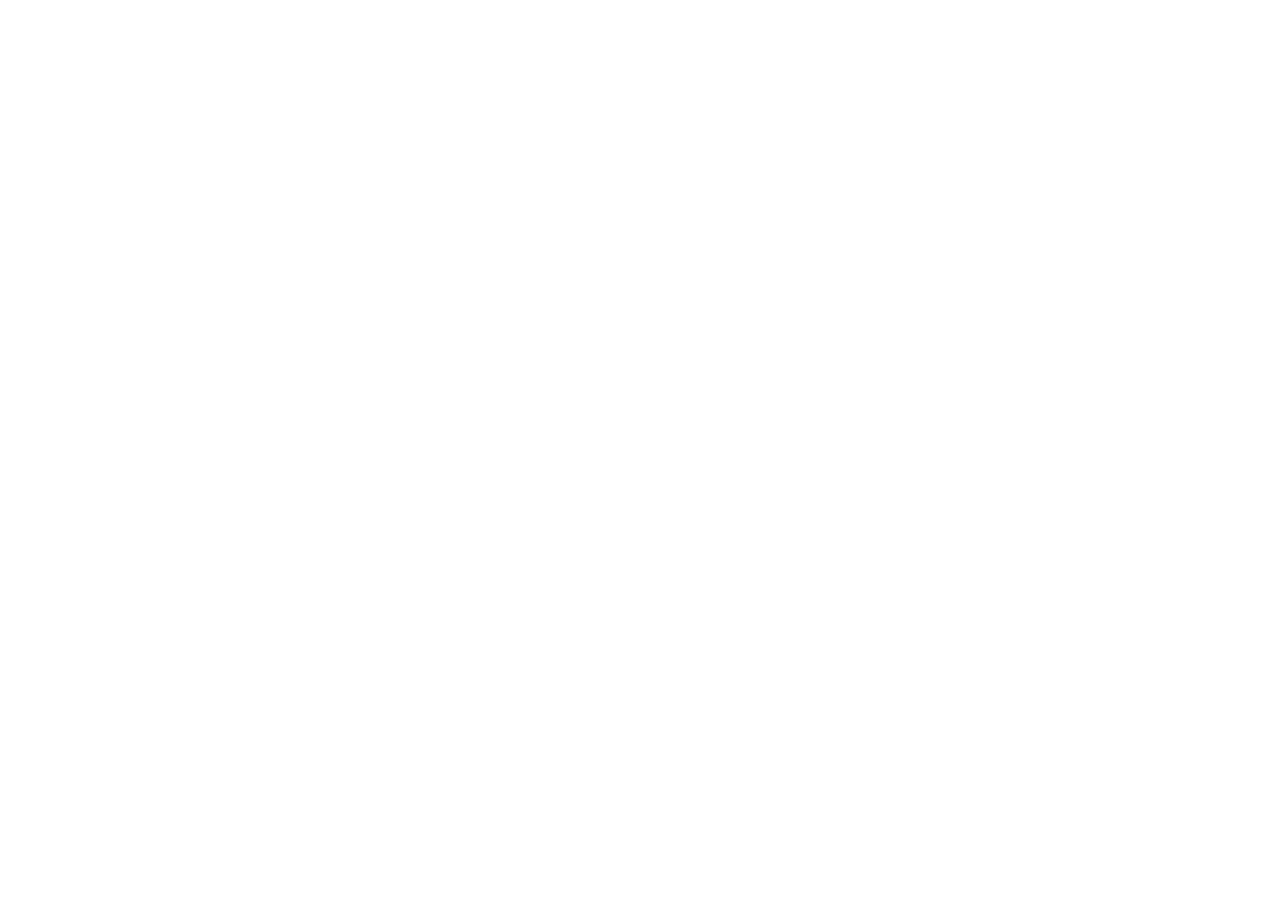
==== index.html @ 9867209e "Create index.html" ====
<!DOCTYPE html>
<html lang="en">
<head>
    <meta charset="UTF-8">
    <meta http-equiv="X-UA-Compatible" content="IE=edge">
    <meta name="viewport" content="width=device-width, initial-scale=1.0">
    <link rel="shortcut icon" href="favicon.ico" type="image/x-icon">
    <title>Projecto Redes Socias</title>
</head>
<body>
    
</body>
</html>
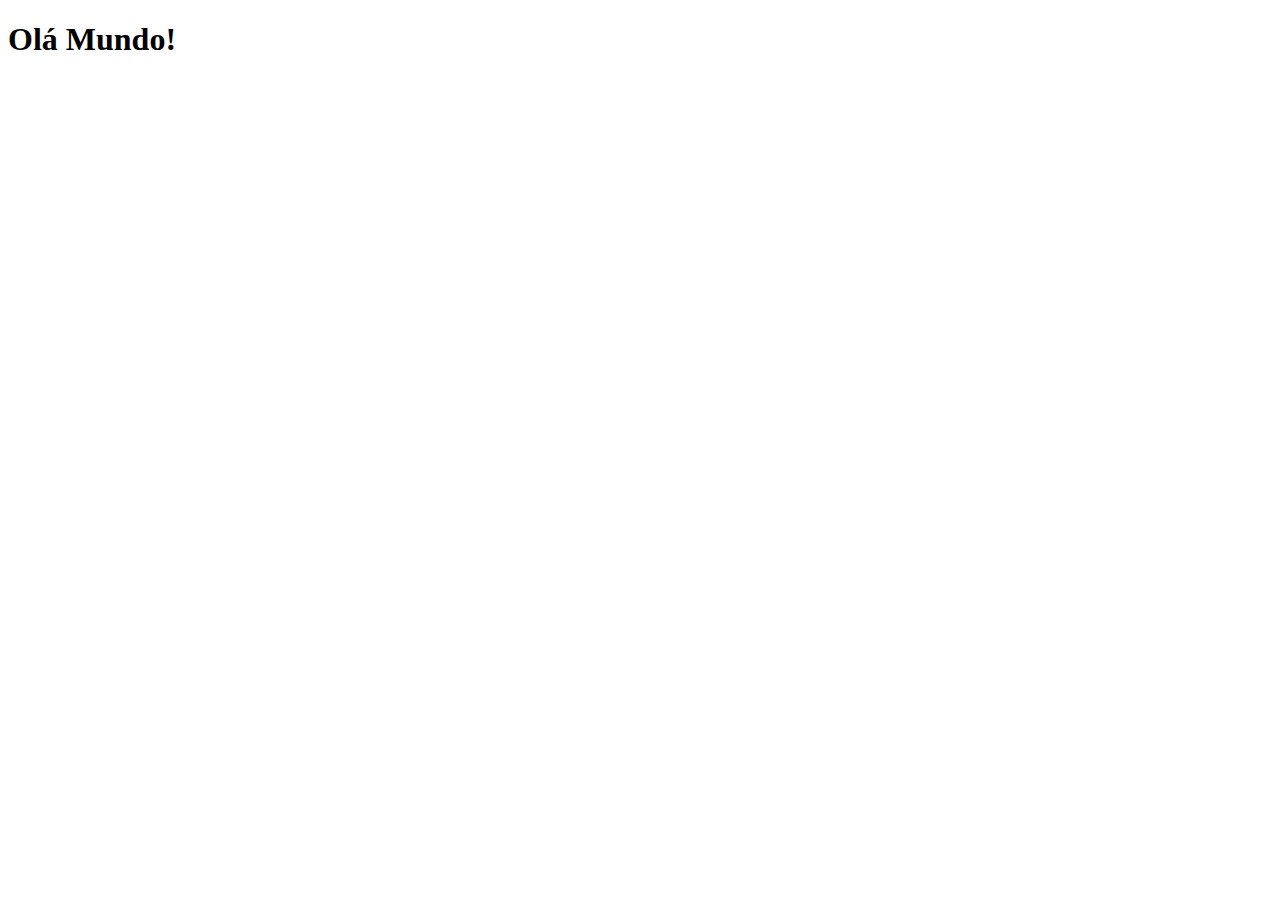
==== commit 51d57355: "Update index.html" ====
--- a/index.html
+++ b/index.html
@@ -8,6 +8,6 @@
     <title>Projecto Redes Socias</title>
 </head>
 <body>
-    
+    <h1>Olá Mundo!</h1>
 </body>
 </html>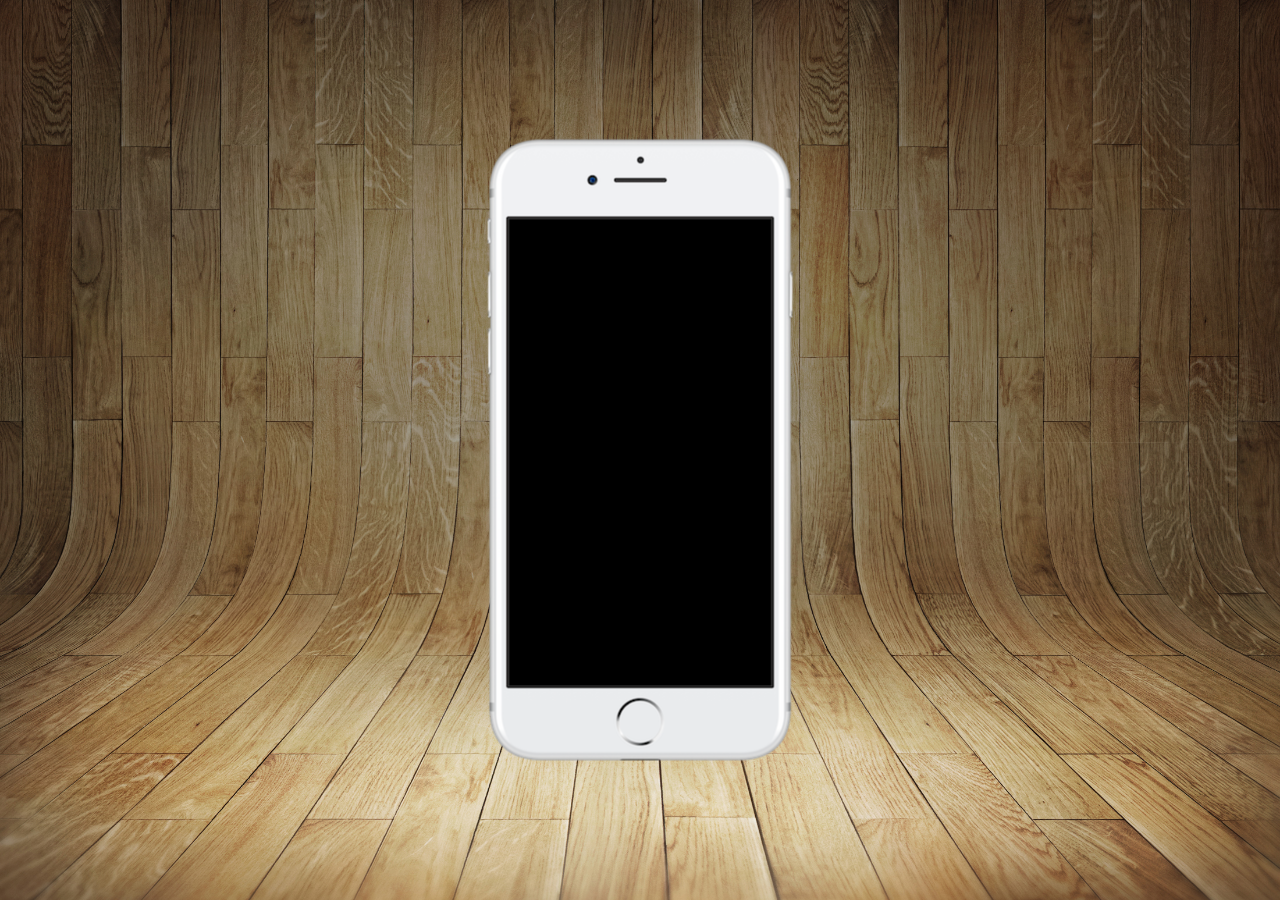
==== commit 5b5b3096: "Adicionei o celular" ====
--- a/index.html
+++ b/index.html
@@ -5,9 +5,19 @@
     <meta http-equiv="X-UA-Compatible" content="IE=edge">
     <meta name="viewport" content="width=device-width, initial-scale=1.0">
     <link rel="shortcut icon" href="favicon.ico" type="image/x-icon">
+    <link rel="stylesheet" href="css/style.css">
     <title>Projecto Redes Socias</title>
 </head>
 <body>
-    <h1>Olá Mundo!</h1>
+    
+    <main>
+        <section id="telefone">
+
+        </section>
+
+        <section id="redes-socias">
+
+        </section>
+    </main>
 </body>
 </html>--- a/css/style.css
+++ b/css/style.css
@@ -0,0 +1,35 @@
+@charset "UTF-8";
+
+/* Comfiguraçãoes padrão do Projecto! */
+*{
+    margin: 0;
+    padding: 0;
+    font-family: Arial, Helvetica, sans-serif;
+}
+
+html, body{
+    width: 100vw;
+    height: 100vh;
+    background-color: gray;
+}
+body{
+    background: url(../imagens/fundo-madeira.jpg) no-repeat top center;
+    background-size: cover;
+    background-attachment: fixed;
+}
+
+main{
+    height: 100vh;
+    position: relative;
+}
+
+section#telefone{
+    width: 311px;
+    height: 627px;
+    position: absolute;
+    top: 50%;
+    left: 50%;
+    transform: translate(-50%, -50%);
+    background: url(../imagens/frame-iphone.png) no-repeat
+
+}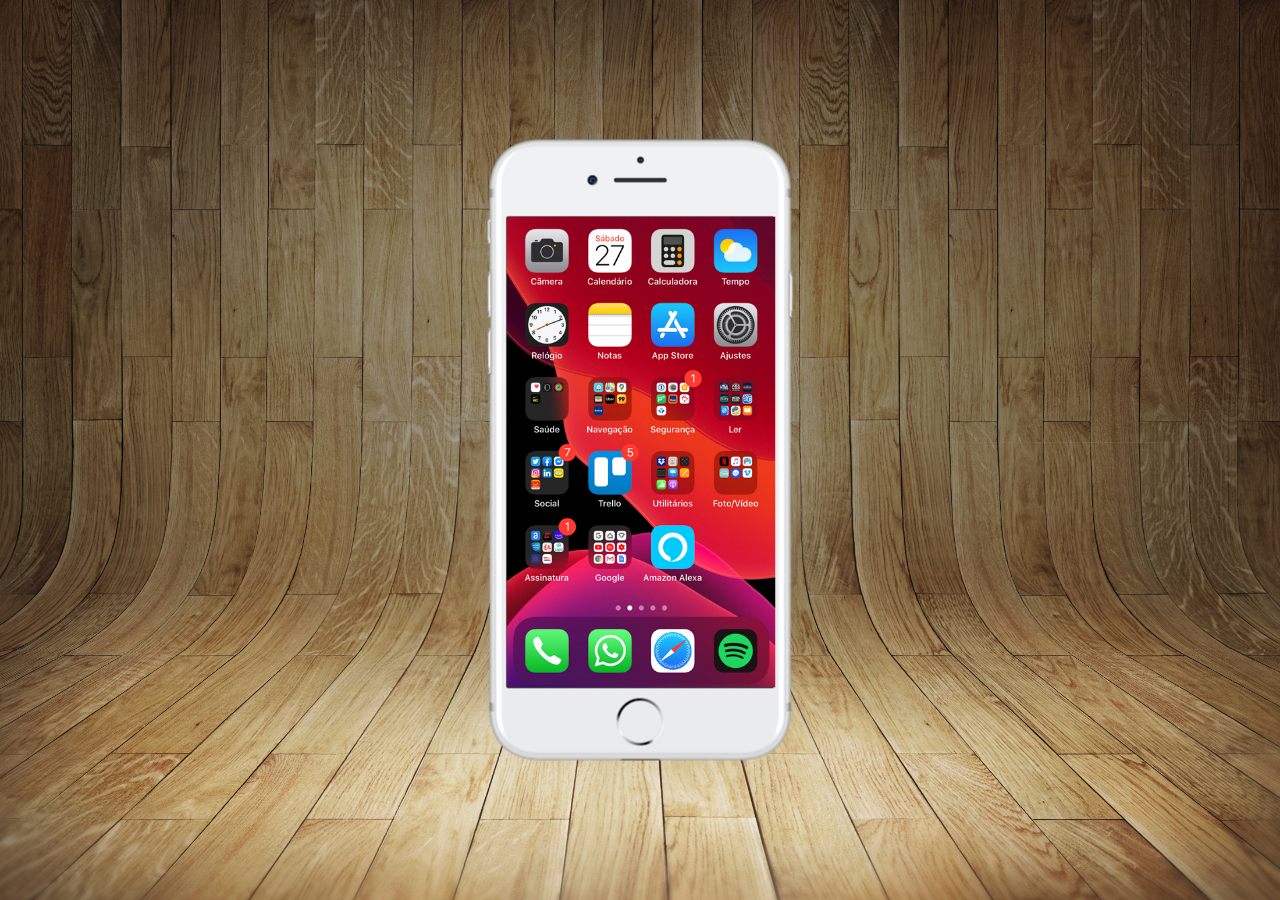
==== commit 0781ba54: "Crei a tela home" ====
--- a/index.html
+++ b/index.html
@@ -12,7 +12,10 @@
     
     <main>
         <section id="telefone">
+            <iframe src="home.html"  name="tela"  id="tela"  frameborder="0">
+                
 
+            </iframe>
         </section>
 
         <section id="redes-socias">
--- a/css/style.css
+++ b/css/style.css
@@ -32,4 +32,12 @@
     transform: translate(-50%, -50%);
     background: url(../imagens/frame-iphone.png) no-repeat
 
+}
+
+iframe#tela{
+    position: relative;
+    top:80px;
+    left: 22px;
+    width: 269px;
+    height: 471px;
 }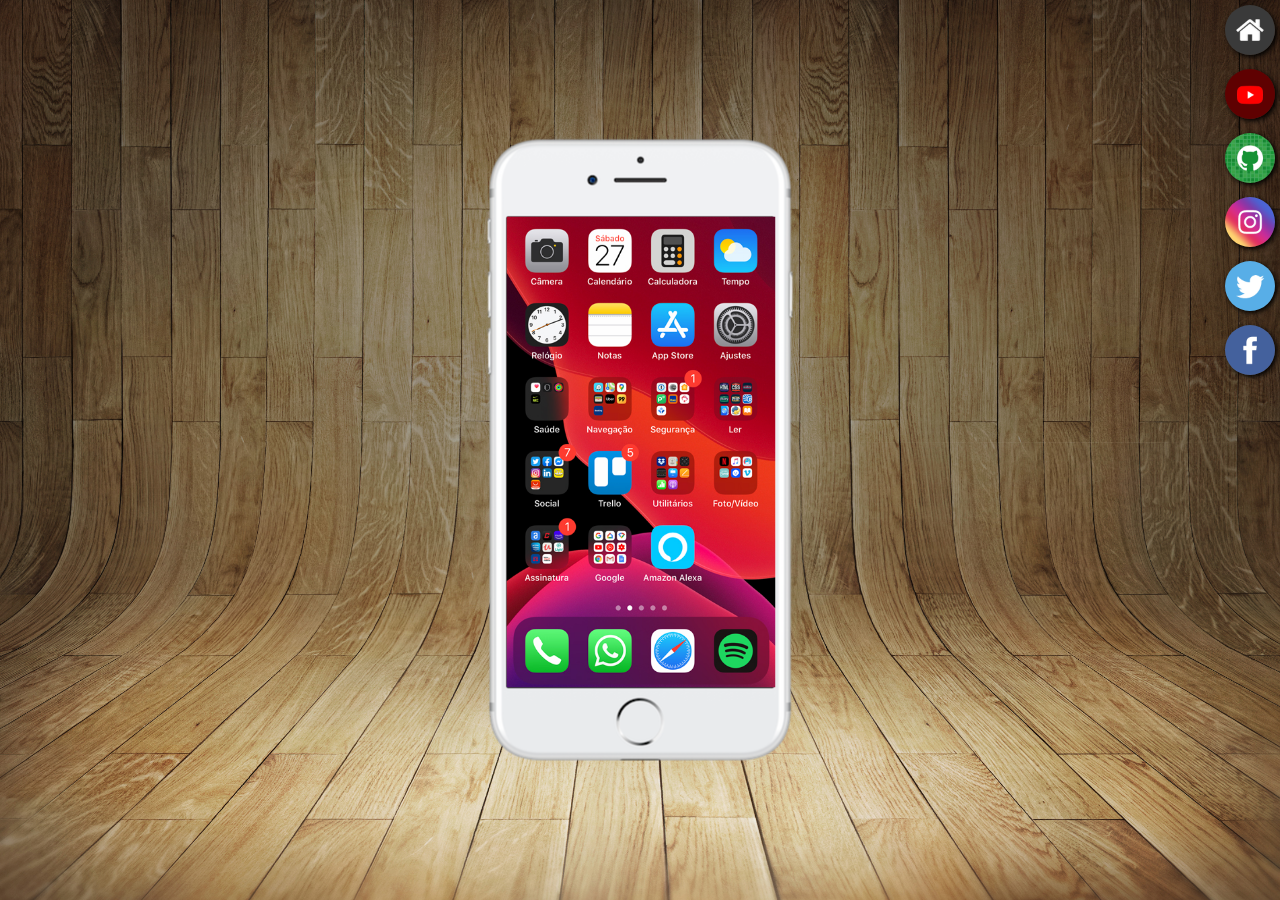
==== commit 2e1df1bc: "Animações em Botões!" ====
--- a/index.html
+++ b/index.html
@@ -13,13 +13,30 @@
     <main>
         <section id="telefone">
             <iframe src="home.html"  name="tela"  id="tela"  frameborder="0">
-                
+                <p>Seu Navegador não é compativel</p>
 
             </iframe>
         </section>
 
         <section id="redes-socias">
-
+            <a href="#" target="tela"> 
+                <img src="imagens/logo-home.jpg" alt="Home">
+            </a> <br>
+            <a href="#" target="tela"> 
+                <img src="imagens/logo-youtube.jpg" alt="Youtube">
+            </a> <br>
+            <a href="#" target="tela"> 
+                <img src="imagens/logo-github.jpg" alt="GitHub">
+            </a> <br>
+            <a href="#" target="tela"> 
+                <img src="imagens/logo-instagram.jpg" alt="Instagram">
+            </a> <br>
+            <a href="#" target="tela"> 
+                <img src="imagens/logo-twitter.jpg" alt="Twitter">
+            </a> <br>
+            <a href="#" target="tela"> 
+                <img src="imagens/logo-facebook.jpg" alt="Facebook">
+            </a>
         </section>
     </main>
 </body>
--- a/css/style.css
+++ b/css/style.css
@@ -40,4 +40,24 @@
     left: 22px;
     width: 269px;
     height: 471px;
+}
+
+section#redes-socias{
+    text-align: right
+    ;
+}
+
+section#redes-socias a > img{
+    width: 50px;
+    margin: 5px;
+    border-radius: 50%; 
+    box-shadow: 2px 2px 5px black;
+    box-sizing: border-box;
+}
+section#redes-socias img:hover{
+    border: 2px solid rgba(255, 255, 255, 0.973);
+    transform: translate(-3px, -3px);
+    box-shadow: 5px 5px 10px rgba(0, 0, 0, 0.589);
+    transition: transform .3s, border 1s;
+
 }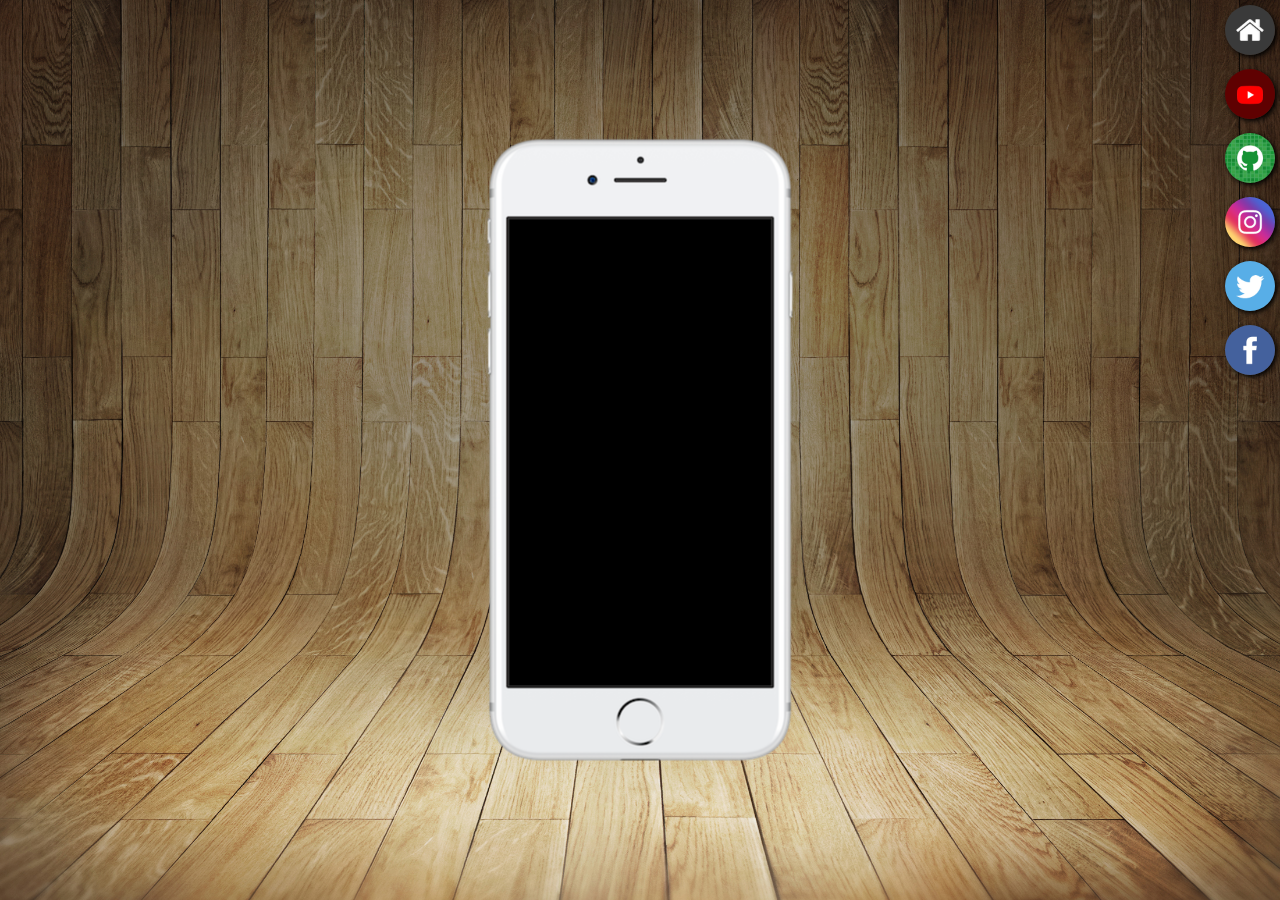
==== commit a9debc7e: "Update index.html" ====
--- a/index.html
+++ b/index.html
@@ -12,29 +12,34 @@
     
     <main>
         <section id="telefone">
-            <iframe src="home.html"  name="tela"  id="tela"  frameborder="0">
+            <iframe src="pages/home.html"  name="tela"  id="tela"  frameborder="0">
                 <p>Seu Navegador não é compativel</p>
 
             </iframe>
         </section>
 
         <section id="redes-socias">
-            <a href="#" target="tela"> 
+            <a href="pages/home.html" target="tela"> 
                 <img src="imagens/logo-home.jpg" alt="Home">
             </a> <br>
-            <a href="#" target="tela"> 
+            <a href="pages/youtube.html" target="tela"> 
                 <img src="imagens/logo-youtube.jpg" alt="Youtube">
             </a> <br>
-            <a href="#" target="tela"> 
+
+            <a href="pages/gitHub.html" target="tela"> 
                 <img src="imagens/logo-github.jpg" alt="GitHub">
             </a> <br>
-            <a href="#" target="tela"> 
+
+
+            <a href="pages/instagram.html" target="tela"> 
                 <img src="imagens/logo-instagram.jpg" alt="Instagram">
             </a> <br>
-            <a href="#" target="tela"> 
+
+            <a href="pages/twiter.html" target="tela"> 
                 <img src="imagens/logo-twitter.jpg" alt="Twitter">
             </a> <br>
-            <a href="#" target="tela"> 
+
+            <a href="pages/faceebook.html" target="tela"> 
                 <img src="imagens/logo-facebook.jpg" alt="Facebook">
             </a>
         </section>
